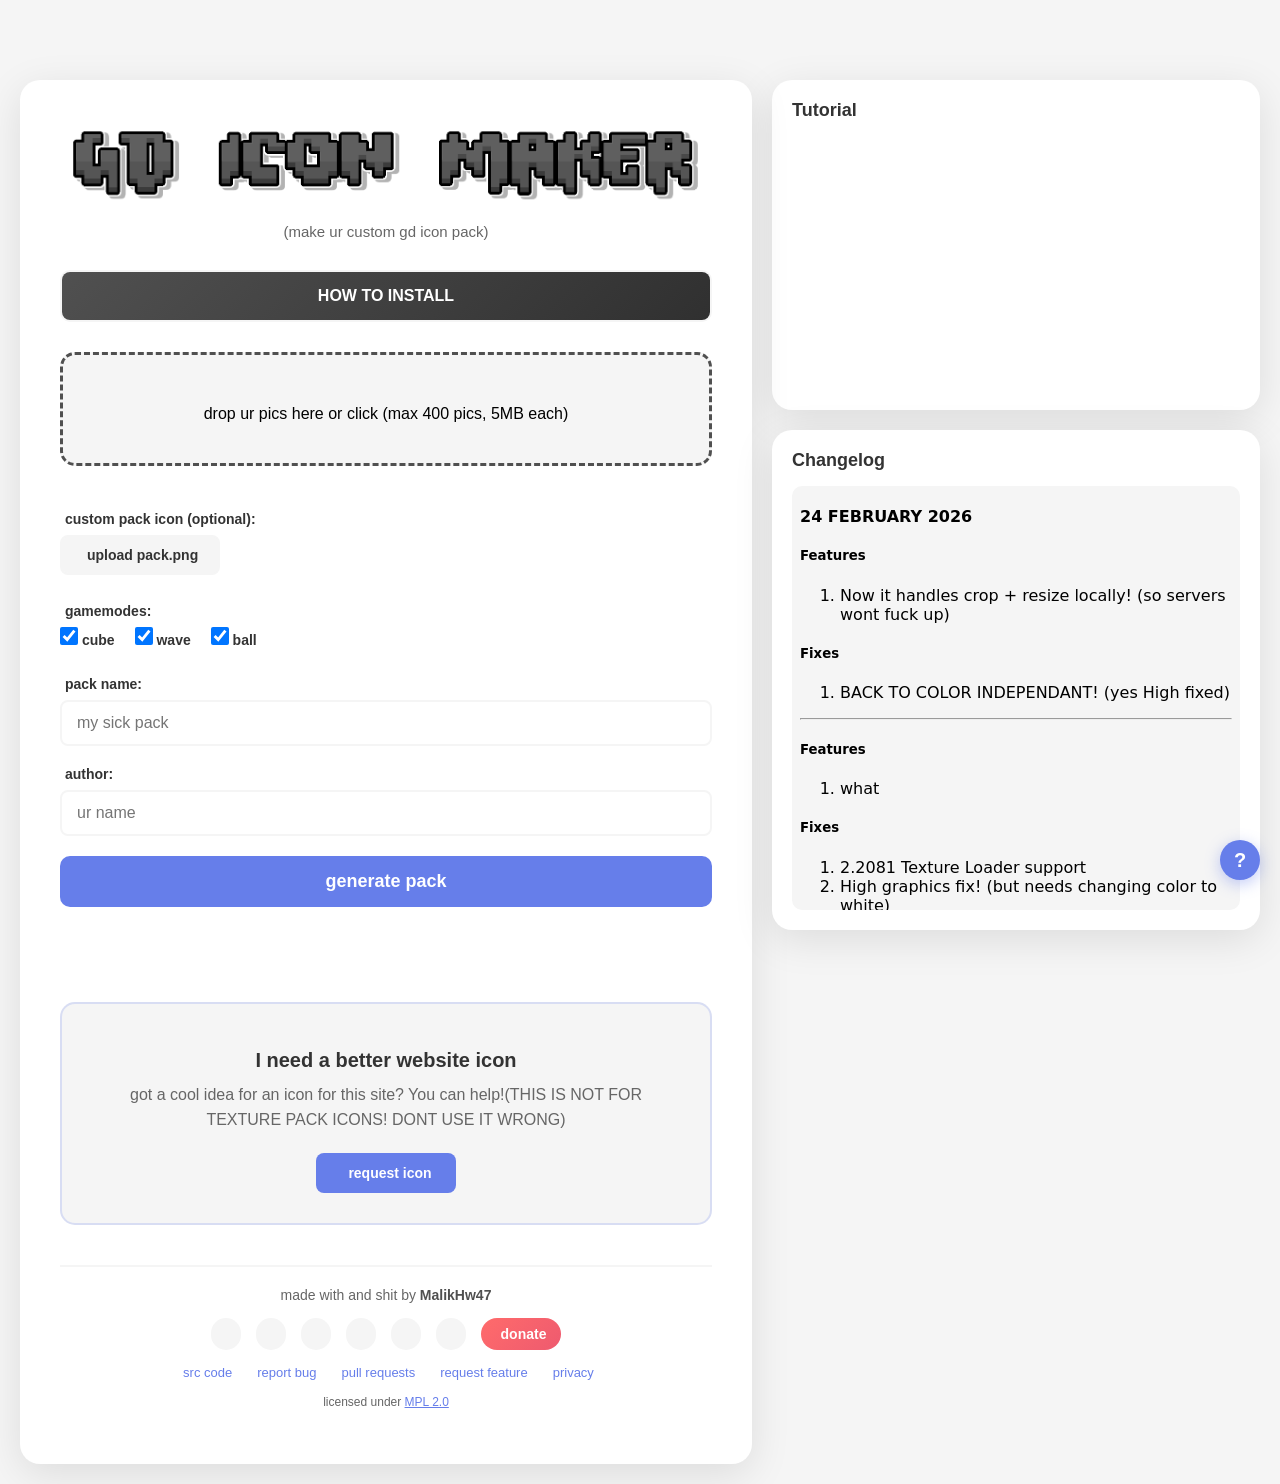
==== index.html @ b0028179 "Add files via upload" ====
<!DOCTYPE html>
<html lang="en">
<head>
    <meta charset="UTF-8">
    <meta name="viewport" content="width=device-width, initial-scale=1.0">
    <title>GD Custom Icons Maker - Create Geometry Dash Icon from a picture</title>
    <meta name="description" content="Free online tool to create custom Geometry Dash icons from a picture!. Upload your image and generate HD/UHD icon packs instantly!">
    <meta name="keywords" content="geometry dash, gd icons, custom icons, icon pack maker, gd pack creator, geometry dash customization">
    <meta name="author" content="MalikHw47">
    <meta property="og:title" content="GD Custom Icons Maker">
    <meta property="og:description" content="Create custom Geometry Dash icons from a pic!!">
    <meta property="og:type" content="website">
    <meta property="og:image" content="pack.png">
    <meta name="share-text" content="Yo check out this free tool to make custom GD icons from any pic! No tutorials needed, just upload and download. Supports up to 99 images! gdiconmaker.rf.gd">
    <meta name="color-scheme" content="light dark">
    <link rel="icon" type="image/png" href="pack.png">
    <link rel="stylesheet" href="style.css">
    <script src="https://cdn.jsdelivr.net/npm/canvas-confetti@1.6.0/dist/confetti.browser.min.js"></script>
    <script src="https://cdnjs.cloudflare.com/ajax/libs/jszip/3.10.1/jszip.min.js"></script>
</head>
<body>
    <div id="milestoneBar" class="milestone-bar" style="display:none;"></div>

    <div class="main-layout">
        <div class="youtube-container">
            <h3><i class="nf nf-fa-youtube_play"></i> Tutorial</h3>
            <div id="youtubeEmbed"></div>
        </div>

        <div class="main-container">
            <h1><img src="head.png" alt="GD Custom Icons Maker" class="logo"></h1>
            <p class="subtitle">(make ur custom gd icon pack)</p>

            <div class="tutorial-dropdown">
                <button type="button" class="tutorial-toggle" id="tutorialToggle">
                    <i class="nf nf-fa-question_circle"></i> HOW TO INSTALL
                    <i class="nf nf-fa-chevron_down tutorial-arrow"></i>
                </button>
                <div class="tutorial-content" id="tutorialContent">
                    <div class="tutorial-section">
                        <h3><i class="nf nf-fa-image"></i> How to get the custom pic</h3>
                        <ol>
                            <li>Put your picture here</li>
                            <li>Add the metadata</li>
                            <li>Click on the <strong>Generate Icon Pack</strong> button</li>
                            <li>When you get the ZIP file:</li>
                        </ol>
                    </div>
                    <div class="tutorial-section">
                        <h3><i class="nf nf-fa-wrench"></i> Do the following:</h3>
                        <ol>
                            <li>Open GD</li>
                            <li>Make sure you have <strong>Geode</strong> (if on 2.2081 then wait till it releases)</li>
                            <li>Install the <strong>Texture Loader</strong> and <strong>More Icons</strong> mods from the index</li>
                            <li>Restart</li>
                            <li>Open <code>Settings > Graphics > Textures</code></li>
                            <li>Drag-n-drop the TP to the right (just like Minecraft)</li>
                            <li>Click apply</li>
                            <li>Go to your icon set</li>
                            <li><strong>THAT'S IT!</strong> (no need to change player colors as in 15/feb/2026 update)</li>
                        </ol>
                    </div>
                    <div class="tutorial-section alternate">
                        <h3><i class="nf nf-fa-clock_o"></i> You hate waiting for Geode:</h3>
                        <ol>
                            <li>Go to your Geometry Dash folder (usually at <code>C:\Program Files (x86)\Steam\steamapps\common\Geometry Dash\</code>)</li>
                            <li>Go to the <code>resources</code> folder</li>
                            <li>Open the ZIP you downloaded earlier and copy the whole <strong>ICONS</strong> folder there!</li>
                            <li><em>(if you want your old icon back then do an integrity check on the game)</em></li>
                        </ol>
                    </div>
                </div>
            </div>

            <div class="shortcuts-help">
                <span class="shortcuts-icon" title="Keyboard Shortcuts">?</span>
                <div class="shortcuts-tooltip">
                    <strong>Keyboard Shortcuts:</strong>
                    <ul>
                        <li><kbd>Enter</kbd> - Confirm crop</li>
                        <li><kbd>Esc</kbd> - Skip/Cancel</li>
                        <li><kbd>R</kbd> - Reset crop</li>
                        <li><kbd>A</kbd> - Apply to all</li>
                    </ul>
                </div>
            </div>

            <div id="iconForm">
                <div class="upload-section">
                    <div class="upload-label" id="dropZone">
                        <span class="upload-icon"><i class="nf nf-fa-folder_open"></i></span>
                        <span>drop ur pics here or click (max 400 pics, 5MB each)</span>
                        <input type="file" id="iconImage" name="iconImage[]" accept="image/*,image/gif" multiple>
                    </div>
                    <div id="imagePreview" class="image-preview"></div>
                </div>

                <div class="form-group">
                    <label for="packIcon"><i class="nf nf-fa-image"></i> custom pack icon (optional):</label>
                    <div class="pack-icon-upload">
                        <input type="file" id="packIcon" name="packIcon" accept="image/*">
                        <label for="packIcon" class="pack-icon-label">
                            <i class="nf nf-fa-upload"></i> upload pack.png
                        </label>
                        <div id="packIconPreview" style="display:none;">
                            <img id="packIconImg" src="" alt="Pack Icon">
                            <button type="button" id="removePackIcon" class="remove-pack-icon">×</button>
                        </div>
                    </div>
                </div>

                <div class="form-group">
                    <label><i class="nf nf-fa-gamepad"></i> gamemodes:</label>
                    <div class="ball-options">
                        <label class="ball-checkbox">
                            <input type="checkbox" id="doCube" name="doCube" checked>
                            <span>cube</span>
                        </label>
                        <label class="ball-checkbox">
                            <input type="checkbox" id="doWave" name="doWave" checked>
                            <span>wave</span>
                        </label>
                        <label class="ball-checkbox">
                            <input type="checkbox" id="doBall" name="doBall" checked>
                            <span>ball</span>
                        </label>
                    </div>
                </div>

                <div class="form-group">
                    <label for="packName"><i class="nf nf-fa-tag"></i> pack name:</label>
                    <input type="text" id="packName" name="packName" placeholder="my sick pack" required>
                </div>

                <div class="form-group">
                    <label for="packAuthor"><i class="nf nf-fa-user"></i> author:</label>
                    <input type="text" id="packAuthor" name="packAuthor" placeholder="ur name" required>
                </div>

                <button type="button" id="submitBtn" class="submit-btn">
                    <span class="btn-text"><i class="nf nf-fa-magic"></i> generate pack</span>
                    <span class="btn-loading" style="display:none;">
                        <i class="nf nf-fa-circle_o_notch nf-spin"></i> okay, it's cookin'...
                    </span>
                </button>
            </div>

            <div id="result" class="result"></div>

            <div id="iconRequestCard" class="icon-request-card" style="display:none;">
                <div class="icon-request-content">
                    <i class="nf nf-fa-picture_o" style="font-size: 48px; color: var(--accent);"></i>
                    <h3>I need a better website icon</h3>
                    <p>got a cool idea for an icon for this site? You can help!(THIS IS NOT FOR TEXTURE PACK ICONS! DONT USE IT WRONG)</p>
                    <a href="#" id="iconRequestBtn" target="_blank" class="icon-request-btn">
                        <i class="nf nf-fa-external_link"></i> request icon
                    </a>
                </div>
            </div>

            <footer class="footer">
                <p>made with <i class="nf nf-fa-heart" style="color:#e74c3c;"></i> and shit by <strong>MalikHw47</strong></p>
                <div class="social-links">
                    <a href="https://discord.gg/G9bZ92eg2n" target="_blank" title="Discord"><i class="nf nf-fa-discord"></i></a>
                    <a href="https://youtube.com/@MalikHw47" target="_blank" title="YouTube"><i class="nf nf-fa-youtube_play"></i></a>
                    <a href="https://twitch.tv/MalikHw47" target="_blank" title="Twitch"><i class="nf nf-fa-twitch"></i></a>
                    <a href="https://github.com/MalikHw" target="_blank" title="GitHub"><i class="nf nf-fa-github"></i></a>
                    <a href="https://malikhw.github.io" target="_blank" title="Website"><i class="nf nf-fa-globe"></i></a>
                    <a href="mailto:help.malicorporation@gmail.com" title="Email"><i class="nf nf-fa-envelope"></i></a>
                    <a href="https://malikhw.github.io/donate" target="_blank" title="Donate" class="donate-link"><i class="nf nf-fa-heart"></i> donate</a>
                </div>
                <div class="footer-links">
                    <a href="https://github.com/MalikHw/GDIconMaker" target="_blank" class="source-link">
                        <i class="nf nf-fa-code"></i> src code
                    </a>
                    <a href="https://github.com/MalikHw/GDIconMaker/issues" target="_blank" class="bug-link">
                        <i class="nf nf-fa-bug"></i> report bug
                    </a>
                    <a href="https://github.com/MalikHw/GDIconMaker/pulls" target="_blank" class="pr-link">
                        <i class="nf nf-fa-code_fork"></i> pull requests
                    </a>
                    <a href="https://forms.gle/1gLzxU36EePVKPaB6" target="_blank" class="feature-link">
                        <i class="nf nf-fa-lightbulb_o"></i> request feature
                    </a>
                    <a href="privacy.html" class="privacy-link">
                        <i class="nf nf-fa-lock"></i> privacy
                    </a>
                </div>
                <p style="font-size: 12px; color: var(--text-light); margin-top: 15px;">
                    licensed under <a href="https://www.mozilla.org/en-US/MPL/2.0/" target="_blank" style="color: var(--accent);">MPL 2.0</a>
                </p>
            </footer>
        </div>

        <div class="changelog-container">
            <h3><i class="nf nf-fa-history"></i> Changelog</h3>
            <iframe id="changelogFrame" src="changelog.html"></iframe>
        </div>
    </div>

    <!-- Crop Modal -->
    <div class="crop-modal" id="cropModal">
        <div class="crop-modal-content">
            <div class="crop-header">
                <h3><i class="nf nf-fa-crop"></i> crop ur pic</h3>
                <div class="crop-progress" id="cropProgress"></div>
            </div>
            <div class="crop-container">
                <div class="crop-canvas-wrapper">
                    <canvas id="cropCanvas"></canvas>
                    <div class="crop-tip">
                        <strong>tip:</strong> drag to move, resize from corners, or press enter to confirm
                    </div>
                </div>
            </div>
            <div class="crop-controls">
                <button type="button" id="undoCrop" class="crop-btn undo" disabled>
                    <i class="nf nf-fa-undo"></i> undo
                </button>
                <button type="button" id="redoCrop" class="crop-btn redo" disabled>
                    <i class="nf nf-fa-repeat"></i> redo
                </button>
                <button type="button" id="applyCropAll" class="crop-btn accent">
                    <i class="nf nf-fa-copy"></i> apply to all
                </button>
                <button type="button" id="resetCrop" class="crop-btn reset">
                    <i class="nf nf-fa-refresh"></i> reset
                </button>
                <button type="button" id="confirmCrop" class="crop-btn primary">
                    <i class="nf nf-fa-check"></i> done
                </button>
                <button type="button" id="cancelCrop" class="crop-btn secondary">
                    <i class="nf nf-fa-times"></i> skip
                </button>
            </div>
        </div>
    </div>

    <script src="imgproc.js"></script>
    <script src="script2.js"></script>
    <script src="icongen.js"></script>
    <script src="script.js"></script>
</body>
</html>
---- style.css ----
@import url("https://www.nerdfonts.com/assets/css/webfont.css");

* {
    margin: 0;
    padding: 0;
    box-sizing: border-box;
}

:root {
    color-scheme: light dark;
    --primary: #505050;
    --primary-light: #707070;
    --secondary: #303030;
    --accent: #667eea;
    --bg-light: #f5f5f5;
    --bg-white: #ffffff;
    --text-dark: #333;
    --text-light: #666;
}

@media (prefers-color-scheme: dark) {
    :root {
        --primary: #404040;
        --primary-light: #606060;
        --secondary: #202020;
        --bg-light: #1a1a1a;
        --bg-white: #252525;
        --text-dark: #e0e0e0;
        --text-light: #999;
    }
}

body {
    font-family: 'Segoe UI', Tahoma, Geneva, Verdana, sans-serif;
    background: var(--bg-light);
    min-height: 100vh;
    padding: 0;
    margin: 0;
}

@media (prefers-color-scheme: dark) {
    body {
        background: #111;
    }
}

.milestone-bar {
    position: fixed;
    top: 0;
    left: 0;
    right: 0;
    background: linear-gradient(135deg, #ffd700, #ffed4e);
    color: #000;
    text-align: center;
    padding: 15px 20px;
    font-size: 22px;
    font-weight: 700;
    z-index: 99999;
    box-shadow: 0 4px 15px rgba(0,0,0,0.3);
    animation: milestoneSlide 0.5s ease;
}

@keyframes milestoneSlide {
    from { transform: translateY(-100%); }
    to { transform: translateY(0); }
}

@media (max-width: 768px) {
    body {
        background-attachment: scroll;
    }
}

.extension-buttons-pc {
    position: fixed;
    top: 10px;
    left: 50%;
    transform: translateX(-50%);
    z-index: 9998;
    background: var(--bg-white);
    padding: 10px 20px;
    border-radius: 50px;
    box-shadow: 0 4px 15px rgba(0,0,0,0.2);
    display: none;
}

@media (min-width: 769px) {
    .extension-buttons-pc {
        display: block;
    }
}

.ext-btn-container {
    display: flex;
    align-items: center;
    gap: 10px;
}

.ext-label {
    font-size: 13px;
    font-weight: 600;
    color: var(--text-dark);
}

.ext-btn {
    display: inline-flex;
    align-items: center;
    gap: 5px;
    padding: 6px 14px;
    background: var(--accent);
    color: white;
    text-decoration: none;
    border-radius: 20px;
    font-size: 12px;
    font-weight: 600;
    transition: all 0.3s ease;
}

.ext-btn:hover {
    transform: translateY(-2px);
    box-shadow: 0 4px 12px rgba(102,126,234,0.4);
}

.shortcuts-help {
    position: fixed;
    bottom: 20px;
    right: 20px;
    z-index: 9997;
}

.shortcuts-icon {
    display: flex;
    align-items: center;
    justify-content: center;
    width: 40px;
    height: 40px;
    background: var(--accent);
    color: white;
    border-radius: 50%;
    font-size: 20px;
    font-weight: 700;
    cursor: help;
    box-shadow: 0 4px 15px rgba(102,126,234,0.4);
    transition: all 0.3s ease;
}

.shortcuts-icon:hover {
    transform: scale(1.1);
}

.shortcuts-icon:hover + .shortcuts-tooltip {
    opacity: 1;
    visibility: visible;
    transform: translateY(-10px);
}

.shortcuts-tooltip {
    position: absolute;
    bottom: 50px;
    right: 0;
    background: var(--bg-white);
    padding: 15px;
    border-radius: 10px;
    box-shadow: 0 10px 40px rgba(0,0,0,0.2);
    min-width: 200px;
    opacity: 0;
    visibility: hidden;
    transition: all 0.3s ease;
}

.shortcuts-tooltip strong {
    display: block;
    margin-bottom: 10px;
    color: var(--text-dark);
    font-size: 14px;
}

.shortcuts-tooltip ul {
    list-style: none;
}

.shortcuts-tooltip li {
    padding: 5px 0;
    font-size: 13px;
    color: var(--text-light);
    display: flex;
    align-items: center;
    gap: 10px;
}

.shortcuts-tooltip kbd {
    background: var(--bg-light);
    padding: 2px 8px;
    border-radius: 4px;
    font-family: monospace;
    font-size: 12px;
    color: var(--primary);
    border: 1px solid var(--text-light);
}

.gif-controls {
    margin-top: 15px;
    padding: 15px;
    background: var(--bg-light);
    border-radius: 8px;
}

.gif-controls label {
    display: flex;
    align-items: center;
    gap: 10px;
    font-size: 14px;
    color: var(--text-dark);
    font-weight: 600;
}

.gif-controls input[type="number"] {
    width: 80px;
    padding: 6px 10px;
    border: 2px solid var(--primary);
    border-radius: 6px;
    font-size: 14px;
    font-weight: 600;
}

.gif-warning {
    margin-top: 10px;
    padding: 10px;
    background: #fff3cd;
    border: 2px solid #ffc107;
    border-radius: 6px;
    font-size: 12px;
    color: #856404;
    text-align: center;
}

.gif-badge {
    position: absolute;
    top: 5px;
    right: 5px;
    background: #28a745;
    color: white;
    padding: 2px 8px;
    border-radius: 4px;
    font-size: 10px;
    font-weight: 700;
}

.miku-banner {
    position: fixed;
    top: 50%;
    left: 50%;
    transform: translate(-50%, -50%);
    background: linear-gradient(135deg, #39c5bb, #5eaee5);
    padding: 40px 60px;
    border-radius: 20px;
    box-shadow: 0 20px 60px rgba(0,0,0,0.3);
    z-index: 99999;
    animation: mikuPulse 1s infinite;
}

.miku-banner h1 {
    color: white;
    font-size: 48px;
    text-shadow: 0 2px 10px rgba(0,0,0,0.3);
}

@keyframes mikuPulse {
    0%, 100% { transform: translate(-50%, -50%) scale(1); }
    50% { transform: translate(-50%, -50%) scale(1.05); }
}

.stats-outside {
    position: fixed;
    top: 70px;
    right: 20px;
    display: flex;
    gap: 10px;
    z-index: 9999;
}

.stat-box {
    display: flex;
    flex-direction: column;
    align-items: center;
    padding: 12px 18px;
    background: var(--primary);
    border-radius: 12px;
    color: white;
    min-width: 85px;
    backdrop-filter: blur(5px);
    box-shadow: 0 4px 15px rgba(0, 0, 0, 0.2);
}

.stat-box i {
    font-size: 22px;
    margin-bottom: 6px;
}

.stat-box span {
    font-size: 20px;
    font-weight: 700;
}

.stat-box small {
    font-size: 11px;
    opacity: 0.9;
    text-transform: lowercase;
}

.main-layout {
    display: grid;
    grid-template-columns: 1.2fr 0.8fr;
    grid-template-rows: auto 1fr;
    gap: 20px;
    padding: 20px;
    max-width: 1600px;
    margin: 0 auto;
    min-height: 100vh;
}

.main-container {
    grid-column: 1;
    grid-row: 1 / 3;
    background: var(--bg-white);
    border-radius: 20px;
    padding: 40px;
    box-shadow: 0 10px 40px rgba(0, 0, 0, 0.1);
    margin-top: 60px;
}

.youtube-container {
    grid-column: 2;
    grid-row: 1;
    background: var(--bg-white);
    border-radius: 20px;
    padding: 20px;
    box-shadow: 0 10px 40px rgba(0, 0, 0, 0.1);
    margin-top: 60px;
    min-height: 300px;
}

.changelog-container {
    grid-column: 2;
    grid-row: 2;
    background: var(--bg-white);
    border-radius: 20px;
    padding: 20px;
    box-shadow: 0 10px 40px rgba(0, 0, 0, 0.1);
    max-height: calc(100vh - 400px);
    overflow: hidden;
    display: flex;
    flex-direction: column;
}

.changelog-container h3 {
    color: var(--text-dark);
    margin-bottom: 15px;
    font-size: 18px;
}

.changelog-container iframe {
    flex: 1;
    border: none;
    border-radius: 10px;
    background: var(--bg-light);
}

.youtube-container h3 {
    color: var(--text-dark);
    margin-bottom: 15px;
    font-size: 18px;
}

.youtube-container iframe {
    width: 100%;
    height: 250px;
    border-radius: 10px;
}

.youtube-placeholder {
    background: var(--bg-light);
    border-radius: 10px;
    padding: 30px;
    text-align: center;
    min-height: 250px;
    display: flex;
    flex-direction: column;
    justify-content: center;
    align-items: center;
}

.youtube-placeholder i {
    font-size: 24px;
    color: var(--primary);
    margin-bottom: 10px;
}

.youtube-placeholder p {
    color: var(--text-light);
    margin-bottom: 15px;
    line-height: 1.6;
}

.youtube-placeholder a {
    display: inline-block;
    padding: 12px 24px;
    background: var(--accent);
    color: white;
    text-decoration: none;
    border-radius: 8px;
    font-weight: 600;
    transition: all 0.3s ease;
}

.youtube-placeholder a:hover {
    transform: translateY(-2px);
    box-shadow: 0 5px 15px rgba(102, 126, 234, 0.4);
}

h1 {
    text-align: center;
    margin-bottom: 10px;
}

.logo {
    max-width: 100%;
    height: auto;
}

.subtitle {
    text-align: center;
    color: var(--text-light);
    margin-bottom: 30px;
    font-size: 15px;
}

.tutorial-dropdown {
    margin-bottom: 30px;
    border: 2px solid var(--bg-light);
    border-radius: 10px;
    overflow: hidden;
}

.tutorial-toggle {
    width: 100%;
    padding: 15px 20px;
    background: linear-gradient(135deg, var(--primary) 0%, var(--secondary) 100%);
    color: white;
    border: none;
    font-size: 16px;
    font-weight: 700;
    cursor: pointer;
    display: flex;
    justify-content: space-between;
    align-items: center;
    transition: all 0.3s ease;
}

.tutorial-toggle:hover {
    background: linear-gradient(135deg, var(--primary-light) 0%, var(--primary) 100%);
}

.tutorial-arrow {
    transition: transform 0.3s ease;
}

.tutorial-toggle.active .tutorial-arrow {
    transform: rotate(180deg);
}

.tutorial-content {
    max-height: 0;
    overflow: hidden;
    transition: max-height 0.4s ease;
    background: var(--bg-light);
}

.tutorial-content.active {
    max-height: 2000px;
}

.tutorial-section {
    padding: 20px 25px;
    border-bottom: 1px solid rgba(0,0,0,0.1);
}

.tutorial-section:last-child {
    border-bottom: none;
}

.tutorial-section.alternate {
    background: rgba(255, 243, 205, 0.3);
}

.tutorial-section h3 {
    color: var(--primary);
    margin-bottom: 15px;
    font-size: 18px;
}

.tutorial-section.alternate h3 {
    color: #856404;
}

.tutorial-section ol {
    margin-left: 20px;
    line-height: 1.8;
}

.tutorial-section ol li {
    margin-bottom: 8px;
    color: var(--text-dark);
}

.tutorial-section code {
    background: rgba(80, 80, 80, 0.1);
    padding: 2px 8px;
    border-radius: 4px;
    font-family: 'Courier New', monospace;
    font-size: 14px;
    color: var(--primary);
}

.tutorial-section a {
    color: var(--accent);
    font-weight: 600;
    text-decoration: none;
}

.tutorial-section a:hover {
    text-decoration: underline;
}

.upload-section {
    margin-bottom: 25px;
}

.upload-label {
    display: flex;
    flex-direction: column;
    align-items: center;
    padding: 40px;
    border: 3px dashed var(--primary);
    border-radius: 15px;
    cursor: pointer;
    transition: all 0.3s ease;
    background: var(--bg-light);
    position: relative;
}

.upload-label:hover, .upload-label.dragover {
    border-color: var(--secondary);
    background: rgba(80, 80, 80, 0.05);
}

.upload-icon {
    font-size: 3em;
    margin-bottom: 10px;
    color: var(--primary);
}

input[type="file"] {
    position: absolute;
    width: 100%;
    height: 100%;
    opacity: 0;
    cursor: pointer;
}

.image-preview {
    margin-top: 20px;
    text-align: center;
    display: flex;
    flex-wrap: wrap;
    gap: 10px;
    justify-content: center;
}

.image-preview .preview-item {
    position: relative;
    display: inline-block;
}

.image-preview img {
    max-width: 100px;
    max-height: 100px;
    border-radius: 10px;
    box-shadow: 0 5px 15px rgba(0, 0, 0, 0.1);
}

.image-preview .remove-image {
    position: absolute;
    top: -8px;
    right: -8px;
    background: #dc3545;
    color: white;
    border-radius: 50%;
    width: 24px;
    height: 24px;
    display: flex;
    align-items: center;
    justify-content: center;
    cursor: pointer;
    font-weight: bold;
    border: 2px solid white;
}

.image-preview .remove-image:hover {
    background: #c92a2a;
}

.image-preview .icon-number {
    width: 100%;
    margin-top: 5px;
    padding: 4px;
    text-align: center;
    border: 2px solid var(--bg-light);
    border-radius: 5px;
    font-size: 12px;
    font-weight: 600;
    background: var(--bg-white);
    color: var(--text-dark);
}

.image-preview .icon-number:focus {
    outline: none;
    border-color: var(--primary);
}

.pack-icon-upload {
    display: flex;
    gap: 15px;
    align-items: center;
}

.pack-icon-upload input[type="file"] {
    display: none;
}

.pack-icon-label {
    display: inline-flex;
    align-items: center;
    gap: 8px;
    padding: 10px 20px;
    background: var(--bg-light);
    color: var(--text-dark);
    border-radius: 8px;
    cursor: pointer;
    font-size: 14px;
    transition: all 0.3s ease;
    border: 2px solid var(--bg-light);
}

.pack-icon-label:hover {
    background: var(--primary);
    color: white;
    border-color: var(--primary);
}

#packIconPreview {
    position: relative;
    display: inline-block;
}

#packIconPreview img {
    width: 80px;
    height: 80px;
    border-radius: 8px;
    border: 2px solid var(--primary);
    object-fit: cover;
}

.remove-pack-icon {
    position: absolute;
    top: -8px;
    right: -8px;
    background: #dc3545;
    color: white;
    border-radius: 50%;
    width: 24px;
    height: 24px;
    display: flex;
    align-items: center;
    justify-content: center;
    cursor: pointer;
    font-weight: bold;
    border: 2px solid white;
    font-size: 16px;
    line-height: 1;
    padding: 0;
}

.remove-pack-icon:hover {
    background: #c92a2a;
}

.ball-options {
    display: flex;
    gap: 20px;
    flex-wrap: wrap;
}

.ball-checkbox {
    display: flex;
    align-items: center;
    gap: 8px;
    cursor: pointer;
    font-size: 14px;
    color: var(--text-dark);
}

.ball-checkbox input[type="checkbox"] {
    width: 18px;
    height: 18px;
    cursor: pointer;
}

.ball-checkbox span {
    user-select: none;
}

.crop-modal {
    position: fixed;
    inset: 0;
    background: rgba(0, 0, 0, 0.75);
    backdrop-filter: blur(3px);
    -webkit-backdrop-filter: blur(3px);
    display: none;
    justify-content: center;
    align-items: center;
    z-index: 10000;
    opacity: 0;
    transition: opacity 0.3s ease;
}

.crop-modal.active {
    display: flex;
    opacity: 1;
}

.crop-modal-content {
    background: var(--bg-white);
    border-radius: 20px;
    padding: 30px;
    max-width: 90vw;
    max-height: 90vh;
    overflow: auto;
    box-shadow: 0 20px 60px rgba(0, 0, 0, 0.5);
}

.crop-header {
    display: flex;
    justify-content: space-between;
    align-items: center;
    margin-bottom: 20px;
}

.crop-header h3 {
    color: var(--text-dark);
    font-size: 20px;
}

.crop-progress {
    color: var(--text-light);
    font-size: 14px;
}

.crop-container {
    display: flex;
    gap: 30px;
    align-items: flex-start;
}

.crop-canvas-wrapper {
    flex: 1;
    text-align: center;
}

#cropCanvas {
    max-width: 100%;
    max-height: 60vh;
    border: 2px solid var(--primary);
    border-radius: 8px;
    cursor: crosshair;
    touch-action: none;
}

.crop-tip {
    margin-top: 15px;
    padding: 10px;
    background: var(--bg-light);
    border-radius: 8px;
    font-size: 12px;
    color: var(--text-light);
    text-align: center;
}

.crop-controls {
    margin-top: 20px;
    display: flex;
    gap: 10px;
    justify-content: center;
    flex-wrap: wrap;
}

.crop-btn {
    padding: 12px 30px;
    border: none;
    border-radius: 8px;
    font-weight: 600;
    cursor: pointer;
    transition: all 0.3s ease;
    font-size: 16px;
}

.crop-btn:disabled {
    opacity: 0.4;
    cursor: not-allowed;
}

.crop-btn.primary {
    background: var(--accent);
    color: white;
}

.crop-btn.primary:hover:not(:disabled) {
    transform: translateY(-2px);
    box-shadow: 0 5px 15px rgba(102, 126, 234, 0.4);
}

.crop-btn.accent {
    background: #28a745;
    color: white;
}

.crop-btn.accent:hover {
    background: #218838;
    transform: translateY(-2px);
}

.crop-btn.secondary {
    background: var(--primary);
    color: white;
}

.crop-btn.secondary:hover {
    background: var(--primary-light);
    transform: translateY(-2px);
}

.crop-btn.reset {
    background: #6c757d;
    color: white;
}

.crop-btn.reset:hover {
    background: #5a6268;
}

.crop-btn.undo, .crop-btn.redo {
    background: #17a2b8;
    color: white;
}

.crop-btn.undo:hover:not(:disabled), .crop-btn.redo:hover:not(:disabled) {
    background: #138496;
}

.form-group {
    margin-bottom: 20px;
}

.form-group label {
    display: block;
    margin-bottom: 8px;
    color: var(--text-dark);
    font-weight: 600;
    font-size: 14px;
}

.form-group label i {
    color: var(--primary);
    margin-right: 5px;
}

.form-group input {
    width: 100%;
    padding: 12px 15px;
    border: 2px solid var(--bg-light);
    border-radius: 8px;
    font-size: 16px;
    transition: border-color 0.3s ease;
    background: var(--bg-white);
    color: var(--text-dark);
}

.form-group input:focus {
    outline: none;
    border-color: var(--primary);
}

.submit-btn {
    width: 100%;
    padding: 15px;
    background: var(--accent);
    color: white;
    border: none;
    border-radius: 10px;
    font-size: 18px;
    font-weight: 600;
    cursor: pointer;
    transition: transform 0.2s ease, box-shadow 0.2s ease;
}

.submit-btn:hover {
    transform: translateY(-2px);
    box-shadow: 0 10px 25px rgba(102, 126, 234, 0.4);
}

.submit-btn:active {
    transform: translateY(0);
}

.submit-btn:disabled {
    opacity: 0.6;
    cursor: not-allowed;
}

.nf-spin {
    animation: spin 1s linear infinite;
}

@keyframes spin {
    from { transform: rotate(0deg); }
    to { transform: rotate(360deg); }
}

.result {
    margin-top: 25px;
    padding: 20px;
    border-radius: 10px;
    text-align: center;
}

.result.success {
    background: #d4edda;
    color: #155724;
    border: 2px solid #c3e6cb;
}

.result.error {
    background: #f8d7da;
    color: #721c24;
    border: 2px solid #f5c6cb;
}

.result.warning {
    background: #fff3cd;
    color: #856404;
    border: 2px solid #ffeeba;
}

.footer {
    margin-top: 40px;
    padding-top: 20px;
    border-top: 2px solid var(--bg-light);
    text-align: center;
}

.footer p {
    color: var(--text-light);
    margin-bottom: 15px;
    font-size: 14px;
}

.footer strong {
    color: var(--primary);
}

.social-links {
    display: flex;
    justify-content: center;
    gap: 15px;
    flex-wrap: wrap;
}

.social-links a {
    display: inline-flex;
    align-items: center;
    gap: 5px;
    padding: 8px 15px;
    background: var(--bg-light);
    color: var(--text-dark);
    text-decoration: none;
    border-radius: 20px;
    font-size: 14px;
    transition: all 0.3s ease;
}

.social-links a:hover {
    transform: translateY(-2px);
    box-shadow: 0 5px 15px rgba(0, 0, 0, 0.1);
}

.social-links a.donate-link {
    background: linear-gradient(135deg, #ff6b6b, #ee5a6f);
    color: white;
    font-weight: 600;
    cursor: pointer;
}

.social-links a.donate-link:hover {
    background: linear-gradient(135deg, #ee5a6f, #c92a2a);
}

.footer-links {
    margin-top: 15px;
    display: flex;
    justify-content: center;
    gap: 20px;
    flex-wrap: wrap;
}

.footer-links a {
    color: var(--accent);
    text-decoration: none;
    font-size: 13px;
    display: flex;
    align-items: center;
    gap: 5px;
    transition: all 0.3s ease;
}

.footer-links a:hover {
    color: var(--primary);
    text-decoration: underline;
}

.modal-overlay {
    position: fixed;
    inset: 0;
    background: rgba(0, 0, 0, 0.65);
    backdrop-filter: blur(3px);
    -webkit-backdrop-filter: blur(3px);
    display: flex;
    justify-content: center;
    align-items: center;
    z-index: 9999;
    opacity: 0;
    pointer-events: none;
    transition: opacity 0.3s ease;
    padding: 20px;
    overflow-y: auto;
}

.modal-overlay.active {
    opacity: 1;
    pointer-events: auto;
}

.modal {
    background: var(--bg-white);
    border-radius: 20px;
    max-width: 500px;
    width: 100%;
    box-shadow: 0 20px 60px rgba(0, 0, 0, 0.5);
    transform: scale(0.92) translateY(16px);
    opacity: 0;
    transition: transform 0.3s cubic-bezier(0.34, 1.56, 0.64, 1),
                opacity  0.3s ease;
    max-height: calc(100vh - 40px);
    overflow-y: auto;
    margin: auto;
}

.modal-overlay.active .modal {
    transform: scale(1) translateY(0);
    opacity: 1;
}

.modal-content {
    padding: 40px;
    position: relative;
}

.modal-header {
    text-align: center;
    margin-bottom: 20px;
}

.modal-header h2 {
    color: var(--text-dark);
    margin-top: 15px;
    font-size: 24px;
}

.modal-sub {
    color: var(--text-light);
    font-size: 13px;
    margin-top: 6px;
    text-align: center;
}

.modal-body {
    text-align: center;
}

.modal-buttons {
    display: flex;
    flex-direction: column;
    gap: 12px;
    margin-top: 20px;
}

.modal-close-x {
    position: absolute;
    top: 14px;
    right: 16px;
    background: none;
    border: none;
    color: var(--text-light);
    font-size: 20px;
    cursor: pointer;
    line-height: 1;
    padding: 4px 8px;
    border-radius: 6px;
    transition: color 0.15s, background 0.15s;
    display: flex;
    align-items: center;
    justify-content: center;
}

.modal-close-x:hover {
    color: #e74c3c;
    background: rgba(231, 76, 60, 0.1);
}

.modal-btn {
    padding: 15px 30px;
    border: none;
    border-radius: 10px;
    font-size: 16px;
    font-weight: 600;
    cursor: pointer;
    transition: all 0.3s ease;
    text-decoration: none;
    display: flex;
    align-items: center;
    justify-content: center;
    gap: 8px;
}

.modal-btn.donate-btn {
    background: linear-gradient(135deg, #ff6b6b, #ee5a6f);
    color: white;
}

.modal-btn.donate-btn:hover {
    background: linear-gradient(135deg, #ee5a6f, #c92a2a);
    transform: translateY(-2px);
    box-shadow: 0 10px 25px rgba(255, 107, 107, 0.4);
}

.modal-btn.download-btn,
.modal-btn.copy-btn {
    background: var(--accent);
    color: white;
}

.modal-btn.download-btn:hover,
.modal-btn.copy-btn:hover {
    background: var(--primary);
    transform: translateY(-2px);
    box-shadow: 0 10px 25px rgba(80, 80, 80, 0.4);
}

.modal-btn.close-btn {
    background: #6c757d;
    color: white;
}

.modal-btn.close-btn:hover {
    background: #5a6268;
    transform: translateY(-2px);
    box-shadow: 0 10px 25px rgba(108, 117, 125, 0.4);
}

.share-text-box {
    background: var(--bg-light);
    border: 2px solid rgba(0,0,0,0.1);
    border-radius: 10px;
    padding: 15px;
    margin: 15px 0;
}

.share-text-box textarea {
    width: 100%;
    min-height: 120px;
    border: none;
    background: transparent;
    font-family: 'Segoe UI', sans-serif;
    font-size: 14px;
    color: var(--text-dark);
    resize: vertical;
    outline: none;
}

.donate-modal {
    max-width: 420px;
}

.donate-modal .modal-content {
    padding: 32px 28px 24px;
}

.donate-modal .modal-header i {
    font-size: 40px;
}

.dd-btn-row {
    display: flex;
    flex-direction: column;
    gap: 10px;
    margin-bottom: 20px;
    text-align: left;
}

.dd-link-btn {
    display: flex;
    align-items: center;
    gap: 12px;
    background: var(--bg-light);
    border: 1.5px solid transparent;
    border-radius: 10px;
    padding: 13px 16px;
    color: var(--text-dark);
    text-decoration: none;
    font-size: 14px;
    font-weight: 600;
    cursor: pointer;
    transition: border-color 0.15s, background 0.15s, transform 0.12s, color 0.15s;
}

.dd-link-btn:hover {
    border-color: var(--accent);
    background: rgba(102, 126, 234, 0.08);
    color: var(--accent);
    transform: translateX(4px);
}

.dd-link-btn .dd-icon {
    font-size: 20px;
    flex-shrink: 0;
    width: 26px;
    text-align: center;
}

.dd-link-btn .dd-label {
    flex: 1;
    line-height: 1.3;
}

.dd-link-btn .dd-sub {
    font-size: 11px;
    font-weight: 400;
    color: var(--text-light);
    display: block;
    margin-top: 2px;
}

.dd-link-btn:hover .dd-sub {
    opacity: 0.75;
}

.dd-link-btn .dd-arrow {
    font-size: 12px;
    opacity: 0.4;
    flex-shrink: 0;
}

.dd-kofi-wrap {
    border-top: 1px solid rgba(128,128,128,0.15);
    padding-top: 16px;
    display: flex;
    justify-content: center;
}

.icon-request-card {
    margin-top: 30px;
    padding: 30px;
    background: var(--bg-light);
    border-radius: 15px;
    text-align: center;
    border: 2px solid rgba(102, 126, 234, 0.2);
}

.icon-request-content h3 {
    color: var(--text-dark);
    margin: 15px 0 10px;
    font-size: 20px;
}

.icon-request-content p {
    color: var(--text-light);
    margin-bottom: 20px;
    line-height: 1.6;
}

.icon-request-btn {
    display: inline-flex;
    align-items: center;
    gap: 8px;
    padding: 12px 24px;
    background: var(--accent);
    color: white;
    text-decoration: none;
    border-radius: 8px;
    font-weight: 600;
    font-size: 14px;
    transition: all 0.3s ease;
}

.icon-request-btn:hover {
    transform: translateY(-2px);
    box-shadow: 0 5px 15px rgba(102, 126, 234, 0.4);
}

@media (max-width: 1200px) {
    .main-layout {
        grid-template-columns: 1fr;
        grid-template-rows: auto auto auto;
    }

    .main-container {
        grid-column: 1;
        grid-row: 2;
        margin-top: 20px;
    }

    .youtube-container {
        grid-column: 1;
        grid-row: 1;
        margin-top: 80px;
    }

    .changelog-container {
        grid-column: 1;
        grid-row: 3;
        max-height: 400px;
    }

    .stats-outside {
        position: static;
        justify-content: center;
        padding: 20px 0;
    }
}

@media (max-width: 768px) {
    .main-layout {
        padding: 10px;
        gap: 15px;
    }

    .main-container,
    .youtube-container,
    .changelog-container {
        padding: 20px;
    }

    h1 {
        font-size: 1.5em;
    }

    .crop-container {
        flex-direction: column;
    }

    .pack-icon-upload {
        flex-direction: column;
        align-items: flex-start;
    }

    .pack-icon-label {
        width: 100%;
        justify-content: center;
    }

    .ball-options {
        flex-direction: column;
        gap: 10px;
    }

    .image-preview .icon-number {
        font-size: 11px;
        padding: 3px;
    }

    .social-links {
        flex-direction: column;
        align-items: stretch;
    }

    .social-links a {
        justify-content: center;
    }

    .modal-content {
        padding: 25px;
    }

    .modal-header h2 {
        font-size: 20px;
    }

    .crop-controls {
        gap: 5px;
    }

    .crop-btn {
        padding: 10px 15px;
        font-size: 14px;
    }

    .shortcuts-help {
        bottom: 80px;
    }

    .donate-modal .modal-content {
        padding: 24px 16px 18px;
    }
}
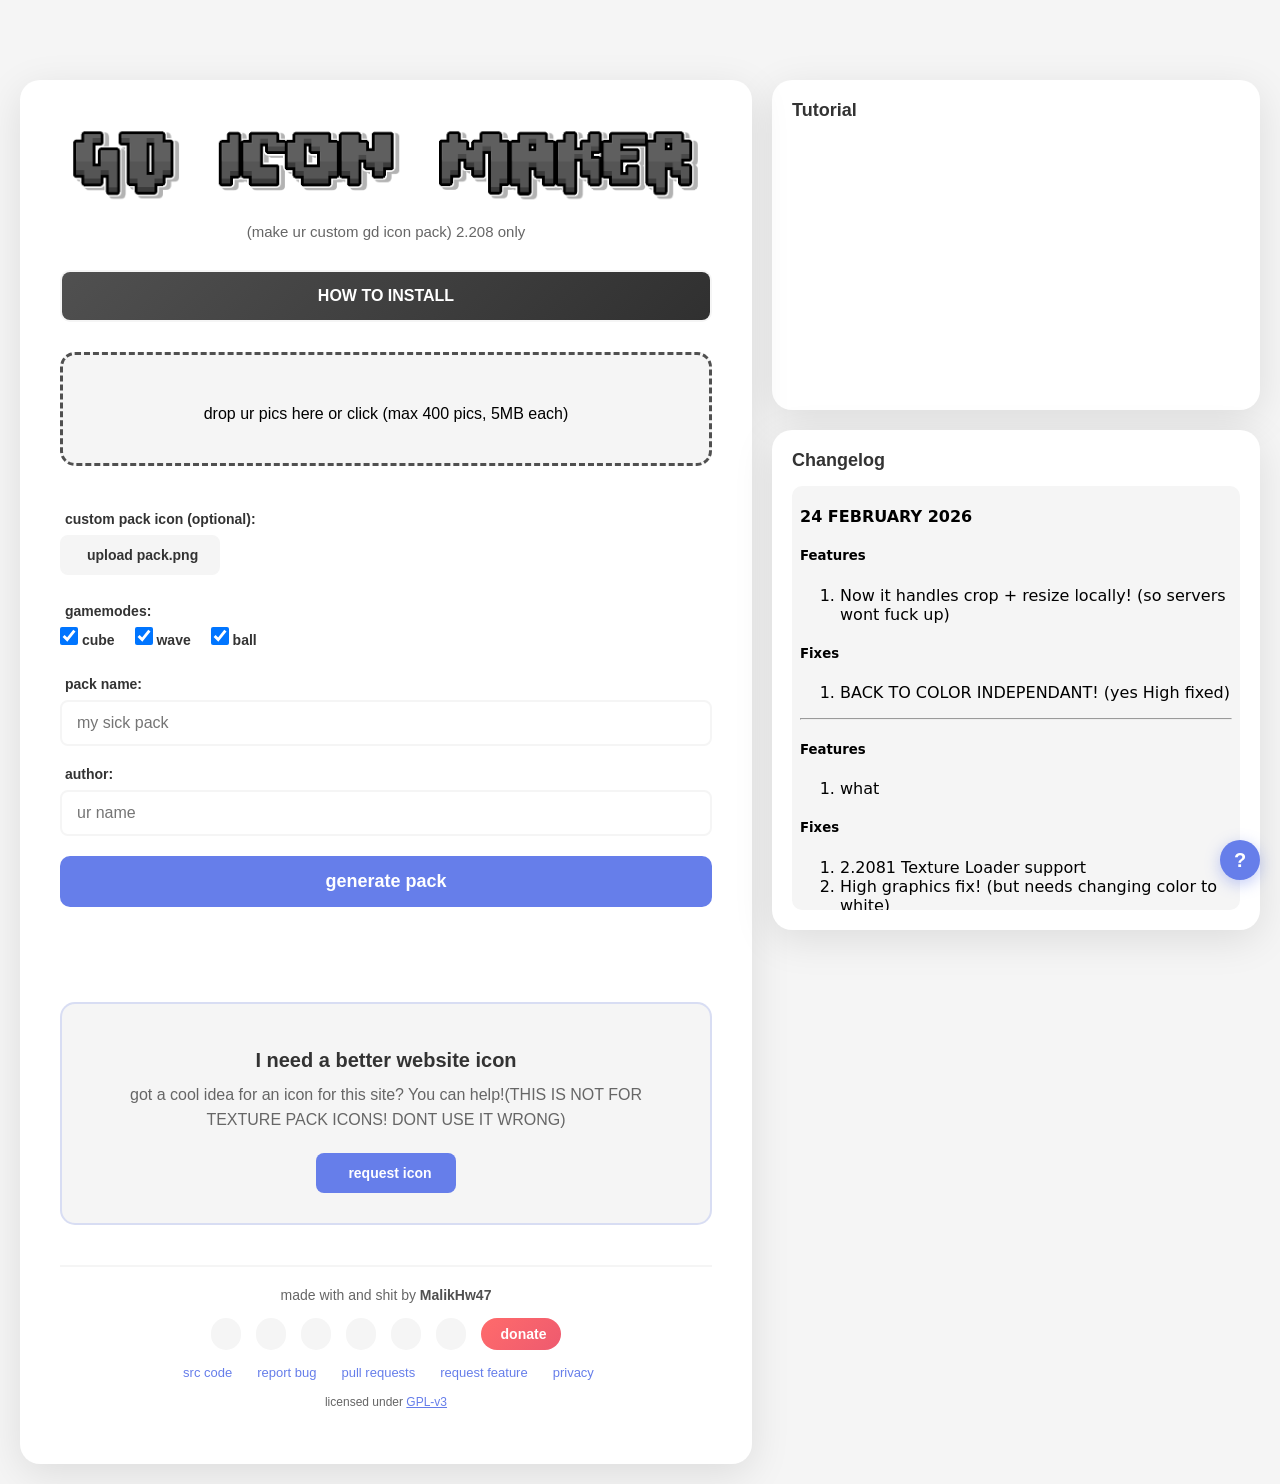
==== commit 673bad03: "Add Google Ads script to index.html Added Google Ads script for advertisement integration." ====
--- a/index.html
+++ b/index.html
@@ -11,12 +11,14 @@
     <meta property="og:description" content="Create custom Geometry Dash icons from a pic!!">
     <meta property="og:type" content="website">
     <meta property="og:image" content="pack.png">
-    <meta name="share-text" content="Yo check out this free tool to make custom GD icons from any pic! No tutorials needed, just upload and download. Supports up to 99 images! gdiconmaker.rf.gd">
+    <meta name="share-text" content="Yo check out this free tool to make custom GD icons from any pic! No tutorials needed, just upload and download. Supports up to 99 images!">
     <meta name="color-scheme" content="light dark">
     <link rel="icon" type="image/png" href="pack.png">
     <link rel="stylesheet" href="style.css">
     <script src="https://cdn.jsdelivr.net/npm/canvas-confetti@1.6.0/dist/confetti.browser.min.js"></script>
     <script src="https://cdnjs.cloudflare.com/ajax/libs/jszip/3.10.1/jszip.min.js"></script>
+    <script async src="https://pagead2.googlesyndication.com/pagead/js/adsbygoogle.js?client=ca-pub-2613515169840820"
+     crossorigin="anonymous"></script>
 </head>
 <body>
     <div id="milestoneBar" class="milestone-bar" style="display:none;"></div>
@@ -29,7 +31,7 @@
 
         <div class="main-container">
             <h1><img src="head.png" alt="GD Custom Icons Maker" class="logo"></h1>
-            <p class="subtitle">(make ur custom gd icon pack)</p>
+            <p class="subtitle">(make ur custom gd icon pack) 2.208 only</p>
 
             <div class="tutorial-dropdown">
                 <button type="button" class="tutorial-toggle" id="tutorialToggle">
@@ -187,7 +189,7 @@
                     </a>
                 </div>
                 <p style="font-size: 12px; color: var(--text-light); margin-top: 15px;">
-                    licensed under <a href="https://www.mozilla.org/en-US/MPL/2.0/" target="_blank" style="color: var(--accent);">MPL 2.0</a>
+                    licensed under <a href="https://www.gnu.org/licenses/gpl-3.0.en.html#license-text" target="_blank" style="color: var(--accent);">GPL-v3</a>
                 </p>
             </footer>
         </div>
